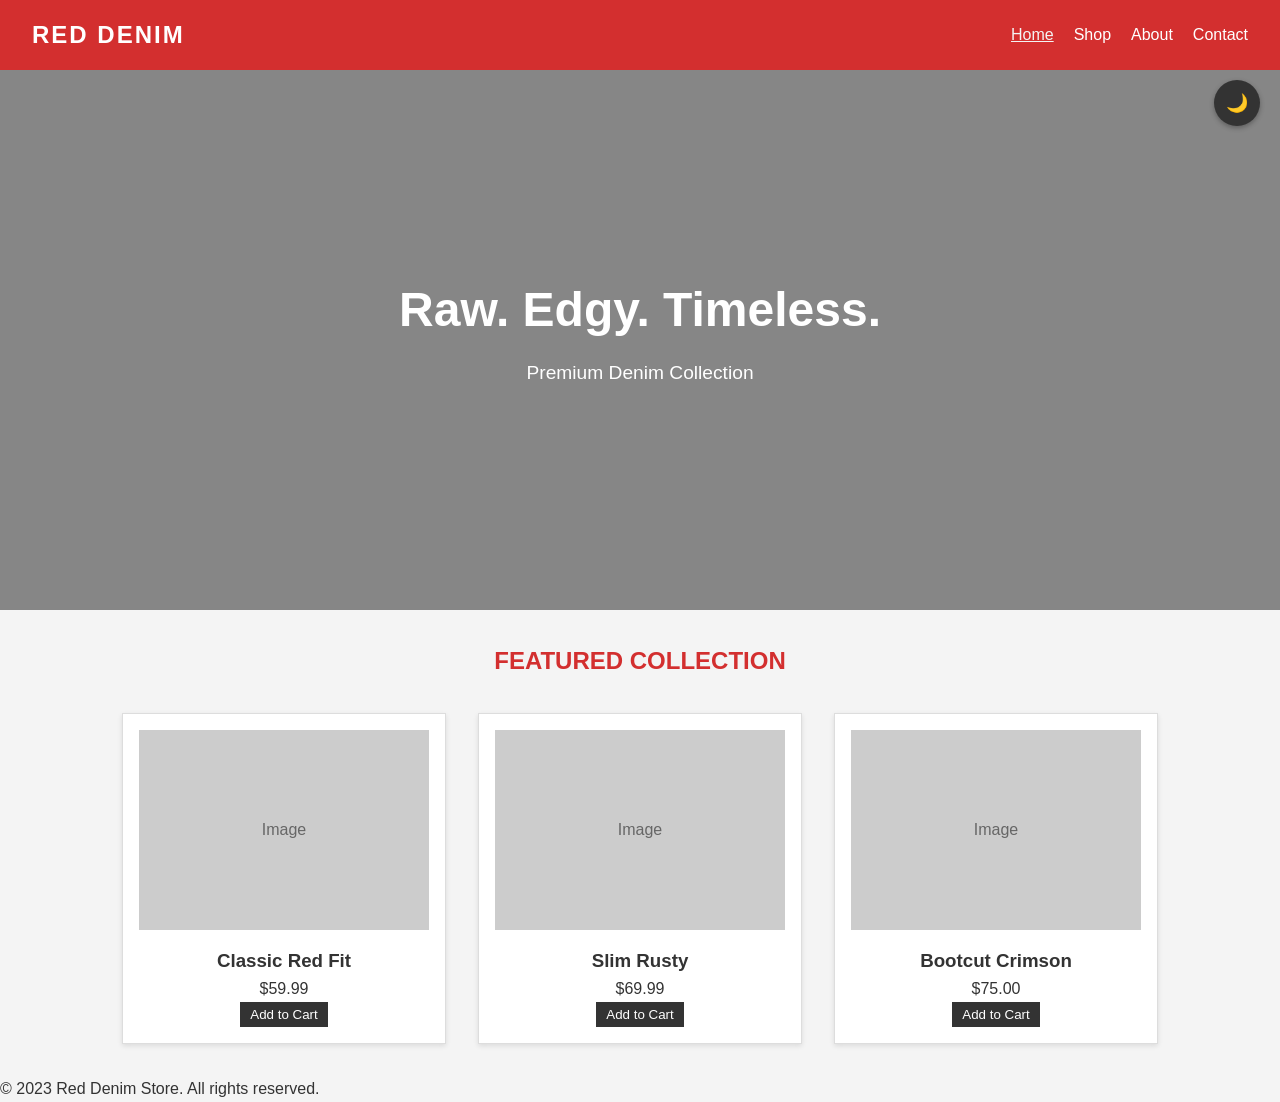
==== index.html @ da0d76e9 "Update index.html" ====
<!DOCTYPE html>
<html lang="en">
<head>
    <meta charset="UTF-8">
    <meta name="viewport" content="width=device-width, initial-scale=1.0">
    <title>Red Denim | Home</title>
    <link rel="stylesheet" href="css/style.css">
</head>
<body>

    <nav class="navbar">
        <div class="logo">RED DENIM</div>
        <ul class="nav-links">
            <li><a href="index.html" class="active">Home</a></li>
            <li><a href="shop.html">Shop</a></li>
            <li><a href="about.html">About</a></li>
            <li><a href="contact.html">Contact</a></li>
        </ul>
        <div class="hamburger">
            <span></span>
            <span></span>
            <span></span>
        </div>
    </nav>

    <header class="hero">
        <div class="slide slide1"></div>
        <div class="slide slide2"></div>

        <div class="hero-content">
            <h1>Raw. Edgy. Timeless.</h1>
            <p>Premium Denim Collection</p>
        </div>
    </header>
    
    <section class="container">
        <h2>Featured Collection</h2>
        <div class="product-grid">
            <div class="product-card">
                <div class="placeholder-img">Image</div>
                <h3>Classic Red Fit</h3>
                <p>$59.99</p>
                <button class="btn-small">Add to Cart</button>
            </div>
            <div class="product-card">
                <div class="placeholder-img">Image</div>
                <h3>Slim Rusty</h3>
                <p>$69.99</p>
                <button class="btn-small">Add to Cart</button>
            </div>
            <div class="product-card">
                <div class="placeholder-img">Image</div>
                <h3>Bootcut Crimson</h3>
                <p>$75.00</p>
                <button class="btn-small">Add to Cart</button>
            </div>
        </div>
    </section>

    <footer>
        <p>&copy; 2023 Red Denim Store. All rights reserved.</p>
    </footer>

    <script src="js/main.js"></script>
    <script src="js/home.js"></script>
</body>
</html>
---- css/style.css ----
:root {
    --primary-red: #D32F2F;
    --dark-red: #B71C1C;
    --white: #ffffff;
    --light-gray: #f4f4f4;
    --text-dark: #333;
}

* {
    margin: 0;
    padding: 0;
    box-sizing: border-box;
    font-family: 'Arial', sans-serif;
}

body {
    background-color: var(--light-gray);
    color: var(--text-dark);
    line-height: 1.6;
}

a { text-decoration: none; }
ul { list-style: none; }

.navbar {
    display: flex;
    justify-content: space-between;
    align-items: center;
    background-color: var(--primary-red);
    padding: 1rem 2rem;
    position: sticky;
    top: 0;
    z-index: 100;
}

.logo {
    color: var(--white);
    font-size: 1.5rem;
    font-weight: bold;
    text-transform: uppercase;
    letter-spacing: 2px;
}

.nav-links {
    display: flex;
    gap: 20px;
}

.nav-links a {
    color: var(--white);
    font-weight: 500;
    transition: color 0.3s;
}

.nav-links a:hover, .nav-links a.active {
    color: var(--light-gray);
    text-decoration: underline;
}

.hamburger {
    display: none;
    cursor: pointer;
}
.hamburger span {
    display: block;
    width: 25px;
    height: 3px;
    background-color: var(--white);
    margin: 5px 0;
}

.hero {
    height: 60vh;
    display: flex;
    align-items: center;
    justify-content: center;
    text-align: center;
    color: white;
    background-size: cover;
    background-position: center;
    background-repeat: no-repeat;
    transition: background-image 1s ease-in-out;
    position: relative;
}

.hero::before {
    content: "";
    position: absolute;
    inset: 0;
    background: rgba(0,0,0,0.45);
}

.hero-content {
    position: relative;
    z-index: 2;
}

.hero h1 {
    font-size: 3rem;
    margin-bottom: 10px;
}

.hero p {
    font-size: 1.2rem;
    margin-bottom: 20px;
}

.btn {
    display: inline-block;
    background-color: var(--primary-red);
    color: var(--white);
    padding: 10px 20px;
    border: none;
    cursor: pointer;
    font-size: 1rem;
    transition: background 0.3s;
}

.btn:hover {
    background-color: var(--dark-red);
}

.container {
    padding: 2rem;
    max-width: 1100px;
    margin: 0 auto;
}

h2 {
    text-align: center;
    margin-bottom: 2rem;
    color: var(--primary-red);
    text-transform: uppercase;
}

.product-grid {
    display: grid;
    grid-template-columns: repeat(auto-fit, minmax(250px, 1fr));
    gap: 2rem;
}

.product-card {
    background-color: var(--white);
    padding: 1rem;
    text-align: center;
    box-shadow: 0 2px 5px rgba(0,0,0,0.1);
    border: 1px solid #ddd;
}

.placeholder-img {
    background-color: #ccc;
    height: 200px;
    display: flex;
    align-items: center;
    justify-content: center;
    color: #666;
    margin-bottom: 1rem;
}

.price {
    font-weight: bold;
    color: var(--primary-red);
    font-size: 1.2rem;
    margin: 10px 0;
}

.btn-small {
    background-color: var(--text-dark);
    color: var(--white);
    border: none;
    padding: 5px 10px;
    cursor:
}

body.dark-mode {
    background-color: #1a1a1a;
    color: #f4f4f4;
}

body.dark-mode .navbar {
    background-color: #8B0000;
}

body.dark-mode .product-card {
    background-color: #2a2a2a;
    border: 1px solid #444;
}

body.dark-mode .product-card h3,
body.dark-mode .product-card p {
    color: #f4f4f4;
}

body.dark-mode .hero {
    background: linear-gradient(135deg, #8B0000 0%, #5a0000 100%);
}

body.dark-mode .hero h1,
body.dark-mode .hero p {
    color: #fff;
}

body.dark-mode h2,
body.dark-mode .price {
    color: #ff6b6b;
}

body.dark-mode .btn-small {
    background-color: #ff6b6b;
    color: #1a1a1a;
}

body.dark-mode footer {
    background-color: #5a0000;
}

body.dark-mode .placeholder-img {
    background-color: #444;
    color: #aaa;
}

body.dark-mode form label {
    color: #f4f4f4;
}

body.dark-mode form input,
body.dark-mode form textarea {
    background-color: #333;
    border: 1px solid #555;
    color: #f4f4f4;
}

@media (max-width: 768px) {
    .hamburger {
        display: flex;
    }
    
    .nav-links {
        display: none;
        position: fixed;
        top: 60px;
        left: 0;
        width: 100%;
        background-color: #D32F2F;
        flex-direction: column;
        text-align: center;
        padding: 20px;
    }
    
    .nav-links.nav-active {
        display: flex;
    }
    
    .nav-links li {
        margin: 15px 0;
    }
    
    .hero h1 {
        font-size: 2rem;
    }
    
    .container {
        padding: 1rem;
    }
    
    .product-grid {
        grid-template-columns: 1fr;
    }
}

@media (max-width: 480px) {
    .hero {
        height: 50vh;
    }
    
    .hero h1 {
        font-size: 1.5rem;
    }
    
    .logo {
        font-size: 1.2rem;
    }
    
    .navbar {
        padding: 1rem;
    }
}
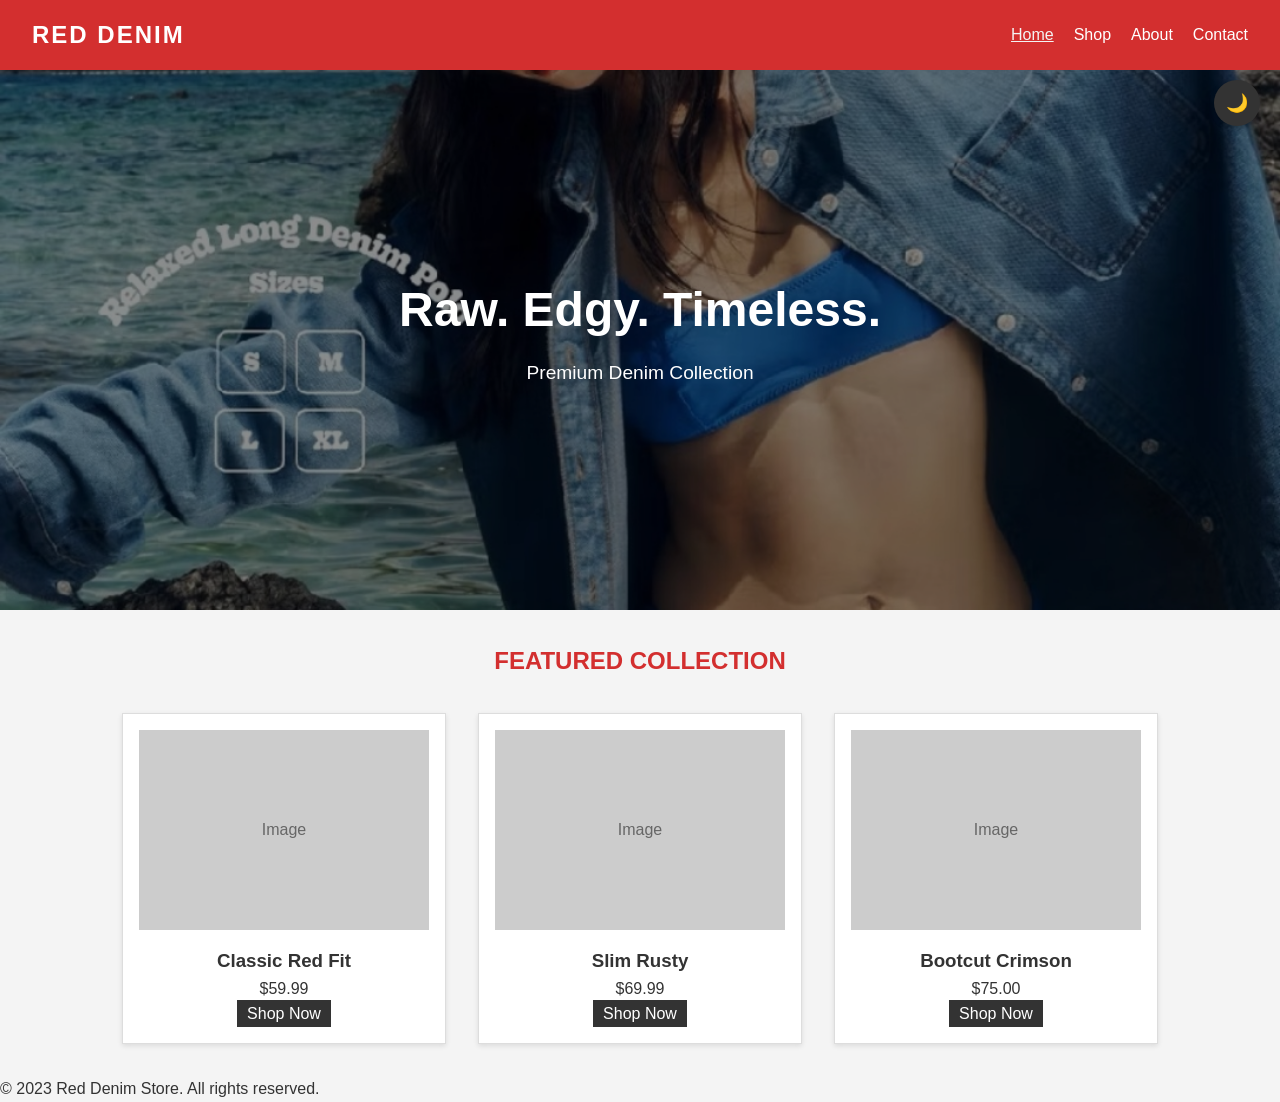
==== commit d8481188: "Update index.html" ====
--- a/index.html
+++ b/index.html
@@ -23,7 +23,7 @@
         </div>
     </nav>
 
-    <header class="hero">
+    <section class="hero">
         <div class="slide slide1"></div>
         <div class="slide slide2"></div>
 
@@ -31,7 +31,7 @@
             <h1>Raw. Edgy. Timeless.</h1>
             <p>Premium Denim Collection</p>
         </div>
-    </header>
+    </section>
     
     <section class="container">
         <h2>Featured Collection</h2>
@@ -40,19 +40,19 @@
                 <div class="placeholder-img">Image</div>
                 <h3>Classic Red Fit</h3>
                 <p>$59.99</p>
-                <button class="btn-small">Add to Cart</button>
+                <a href="shop.html" class="btn-small">Shop Now</a>
             </div>
             <div class="product-card">
                 <div class="placeholder-img">Image</div>
                 <h3>Slim Rusty</h3>
                 <p>$69.99</p>
-                <button class="btn-small">Add to Cart</button>
+                <a href="shop.html" class="btn-small">Shop Now</a>
             </div>
             <div class="product-card">
                 <div class="placeholder-img">Image</div>
                 <h3>Bootcut Crimson</h3>
                 <p>$75.00</p>
-                <button class="btn-small">Add to Cart</button>
+                <a href="shop.html" class="btn-small">Shop Now</a>
             </div>
         </div>
     </section>
--- a/css/style.css
+++ b/css/style.css
@@ -169,7 +169,7 @@
     color: var(--white);
     border: none;
     padding: 5px 10px;
-    cursor:
+    cursor: pointer;
 }
 
 body.dark-mode {
@@ -189,10 +189,6 @@
 body.dark-mode .product-card h3,
 body.dark-mode .product-card p {
     color: #f4f4f4;
-}
-
-body.dark-mode .hero {
-    background: linear-gradient(135deg, #8B0000 0%, #5a0000 100%);
 }
 
 body.dark-mode .hero h1,
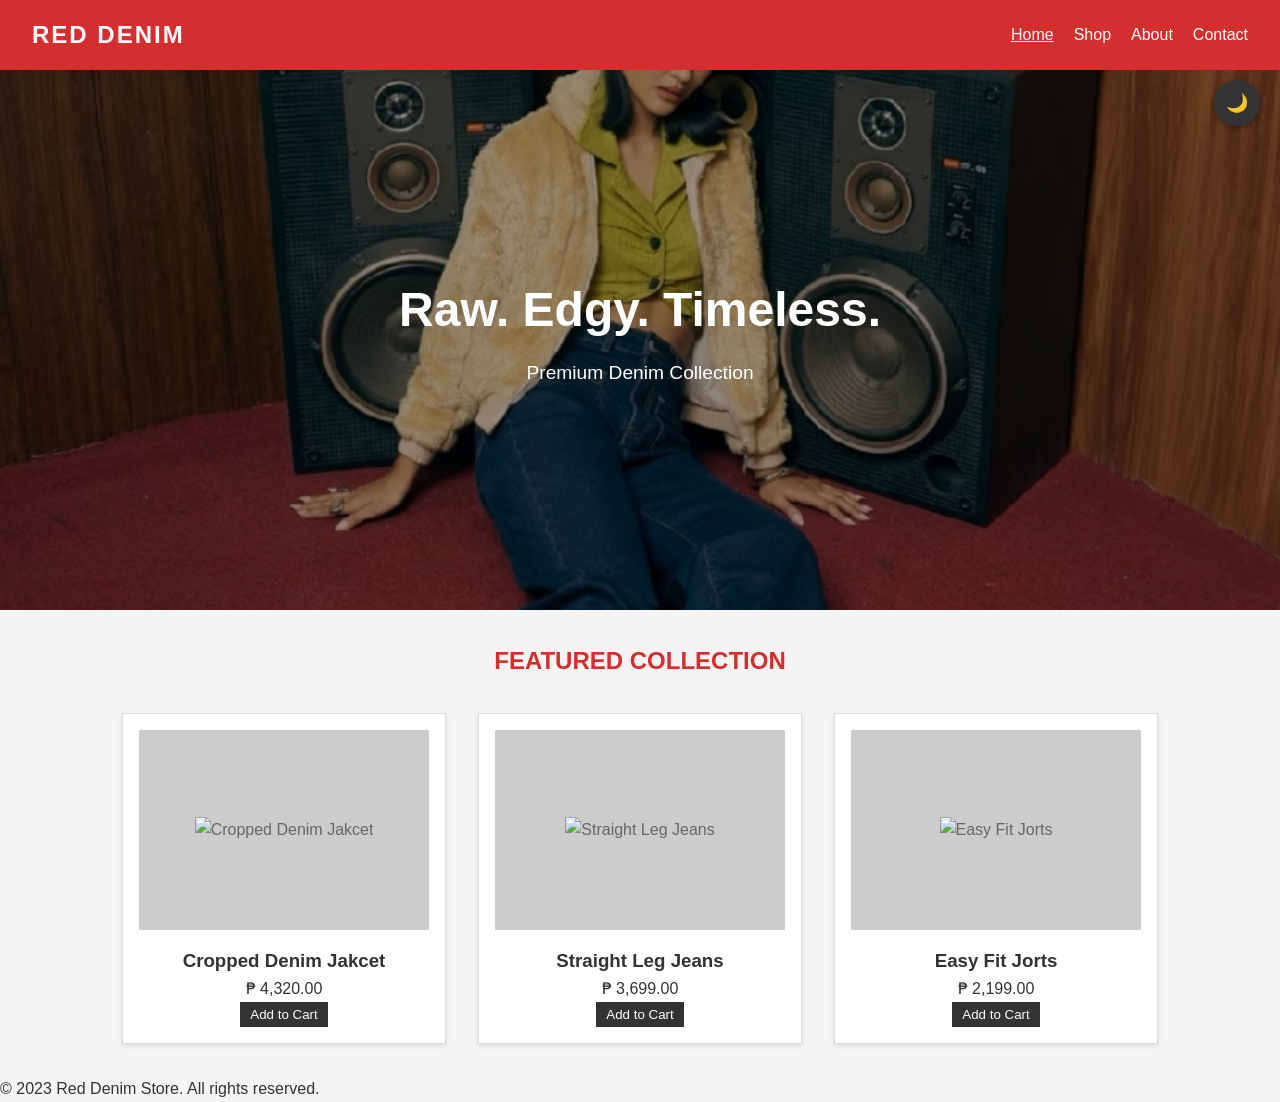
==== commit 091aa242: "Update index.html" ====
--- a/index.html
+++ b/index.html
@@ -33,26 +33,33 @@
         </div>
     </section>
     
-    <section class="container">
+   <section class="container">
         <h2>Featured Collection</h2>
         <div class="product-grid">
+
             <div class="product-card">
-                <div class="placeholder-img">Image</div>
-                <h3>Classic Red Fit</h3>
-                <p>$59.99</p>
-                <a href="shop.html" class="btn-small">Shop Now</a>
+                <div class="placeholder-img">
+                    <img src="images/Cropped Denim jacket.jpg" alt="Cropped Denim Jakcet" class="product-img">
+                </div>
+                <h3>Cropped Denim Jakcet</h3>
+                <p> ₱ 4,320.00</p>
+                <button class="btn-small" onclick="addToCart('Cropped Denim Jacket')">Add to Cart</button>
             </div>
             <div class="product-card">
-                <div class="placeholder-img">Image</div>
-                <h3>Slim Rusty</h3>
-                <p>$69.99</p>
-                <a href="shop.html" class="btn-small">Shop Now</a>
+                <div class="placeholder-img">
+                    <img src="images/Straigh tleg jeans.jpg" alt="Straight Leg Jeans" class="product-img">
+                </div>
+                <h3>Straight Leg Jeans</h3>
+                <p> ₱ 3,699.00</p>
+                <button class="btn-small" onclick="addToCart('Straight Leg Jeans')">Add to Cart</button>
             </div>
             <div class="product-card">
-                <div class="placeholder-img">Image</div>
-                <h3>Bootcut Crimson</h3>
-                <p>$75.00</p>
-                <a href="shop.html" class="btn-small">Shop Now</a>
+                <div class="placeholder-img">
+                    <img src="images/Easy fit Jorts.jpg" alt="Easy Fit Jorts" class="product-img">
+                </div>
+                <h3>Easy Fit Jorts</h3>
+                <p> ₱ 2,199.00</p>
+                <button class="btn-small" onclick="addToCart('Easy Fit Jorts')">Add to Cart</button>
             </div>
         </div>
     </section>
--- a/css/style.css
+++ b/css/style.css
@@ -70,29 +70,47 @@
 }
 
 .hero {
+    position: relative;
     height: 60vh;
+    overflow: hidden;
+
     display: flex;
     align-items: center;
     justify-content: center;
     text-align: center;
-    color: white;
+}
+
+.slide {
+    position: absolute;
+    inset: 0;
+
     background-size: cover;
     background-position: center;
     background-repeat: no-repeat;
-    transition: background-image 1s ease-in-out;
-    position: relative;
+
+    transition: opacity 1.5s ease-in-out;
+}
+
+.slide1 {
+    opacity: 1;
+}
+
+.slide2 {
+    opacity: 0;
 }
 
 .hero::before {
     content: "";
     position: absolute;
     inset: 0;
-    background: rgba(0,0,0,0.45);
+    background: rgba(0,0,0,0.4);
+    z-index: 1;
 }
 
 .hero-content {
     position: relative;
     z-index: 2;
+    color: white;
 }
 
 .hero h1 {
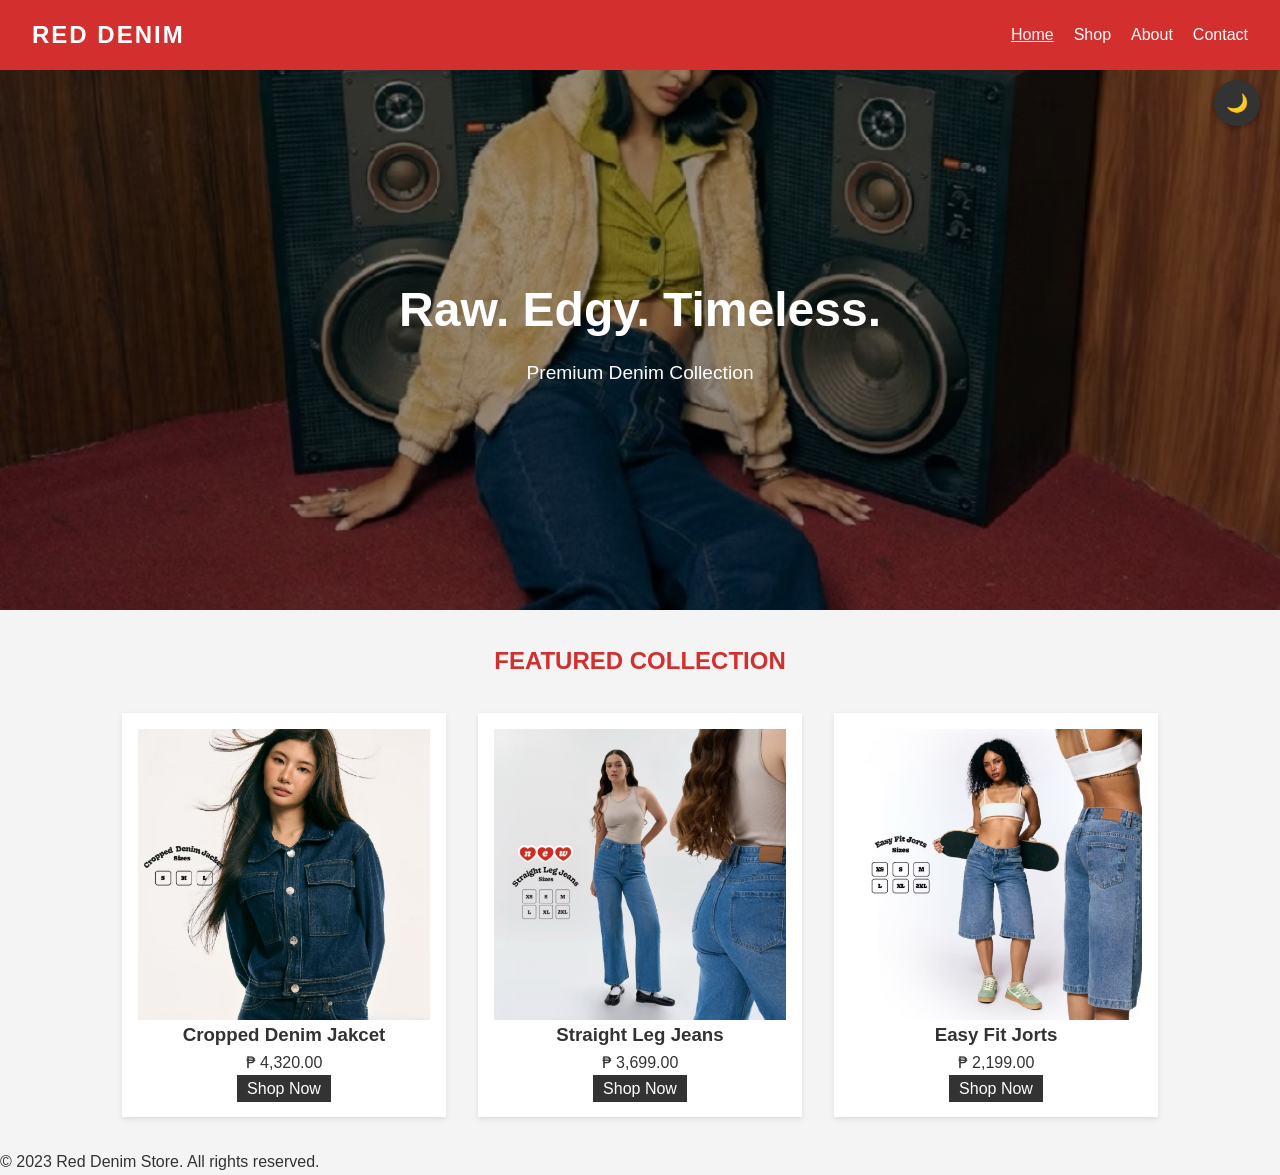
==== commit 6937f70d: "Update index.html" ====
--- a/index.html
+++ b/index.html
@@ -43,7 +43,7 @@
                 </div>
                 <h3>Cropped Denim Jakcet</h3>
                 <p> ₱ 4,320.00</p>
-                <button class="btn-small" onclick="addToCart('Cropped Denim Jacket')">Add to Cart</button>
+                <a href="shop.html" class="btn-small">Shop Now</a>
             </div>
             <div class="product-card">
                 <div class="placeholder-img">
@@ -51,7 +51,7 @@
                 </div>
                 <h3>Straight Leg Jeans</h3>
                 <p> ₱ 3,699.00</p>
-                <button class="btn-small" onclick="addToCart('Straight Leg Jeans')">Add to Cart</button>
+                <a href="shop.html" class="btn-small">Shop Now</a>
             </div>
             <div class="product-card">
                 <div class="placeholder-img">
@@ -59,7 +59,7 @@
                 </div>
                 <h3>Easy Fit Jorts</h3>
                 <p> ₱ 2,199.00</p>
-                <button class="btn-small" onclick="addToCart('Easy Fit Jorts')">Add to Cart</button>
+                <a href="shop.html" class="btn-small">Shop Now</a>
             </div>
         </div>
     </section>
--- a/css/style.css
+++ b/css/style.css
@@ -161,18 +161,24 @@
     background-color: var(--white);
     padding: 1rem;
     text-align: center;
-    box-shadow: 0 2px 5px rgba(0,0,0,0.1);
-    border: 1px solid #ddd;
+    box-shadow: 0 2px 5px rgba(0, 0, 0, 0.1);
+    border: px solid #000000;
 }
 
 .placeholder-img {
-    background-color: #ccc;
-    height: 200px;
-    display: flex;
-    align-items: center;
-    justify-content: center;
-    color: #666;
-    margin-bottom: 1rem;
+    .placeholder-img img {
+        width: 100%;
+        height: 100%;
+        object-fit: cover;
+        display: block;
+    }
+
+    .product-img {
+        width: 100%;
+        height: 100%;
+        object-fit: cover;
+        display: block;
+    }
 }
 
 .price {
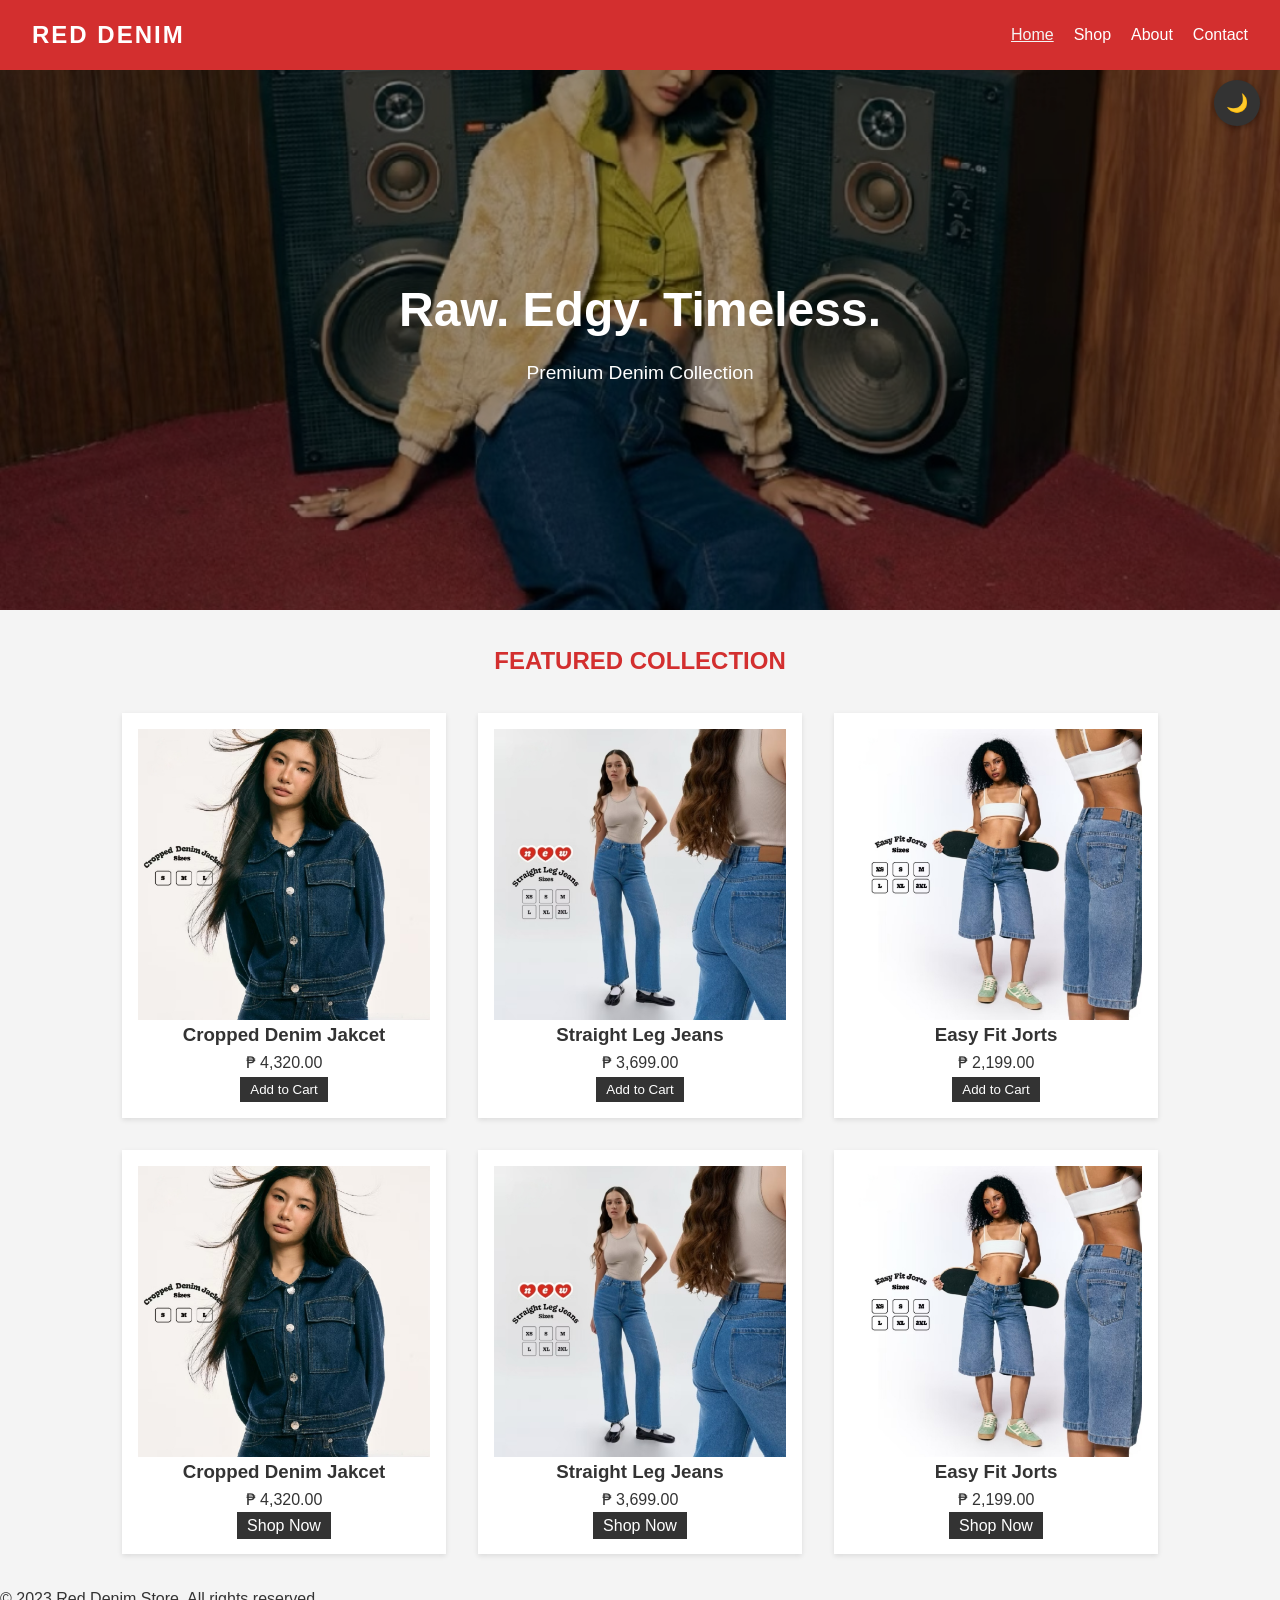
==== commit 10e953f1: "Update index.html" ====
--- a/index.html
+++ b/index.html
@@ -43,6 +43,30 @@
                 </div>
                 <h3>Cropped Denim Jakcet</h3>
                 <p> ₱ 4,320.00</p>
+                <button class="btn-small" onclick="addToCart('Cropped Denim Jacket')">Add to Cart</button>
+            </div>
+            <div class="product-card">
+                <div class="placeholder-img">
+                    <img src="images/Straigh tleg jeans.jpg" alt="Straight Leg Jeans" class="product-img">
+                </div>
+                <h3>Straight Leg Jeans</h3>
+                <p> ₱ 3,699.00</p>
+                <button class="btn-small" onclick="addToCart('Straight Leg Jeans')">Add to Cart</button>
+            </div>
+            <div class="product-card">
+                <div class="placeholder-img">
+                    <img src="images/Easy fit Jorts.jpg" alt="Easy Fit Jorts" class="product-img">
+                </div>
+                <h3>Easy Fit Jorts</h3>
+                <p> ₱ 2,199.00</p>
+                <button class="btn-small" onclick="addToCart('Easy Fit Jorts')">Add to Cart</button>
+            </div>
+            <div class="product-card">
+                <div class="placeholder-img">
+                    <img src="images/Cropped Denim jacket.jpg" alt="Cropped Denim Jakcet" class="product-img">
+                </div>
+                <h3>Cropped Denim Jakcet</h3>
+                <p> ₱ 4,320.00</p>
                 <a href="shop.html" class="btn-small">Shop Now</a>
             </div>
             <div class="product-card">
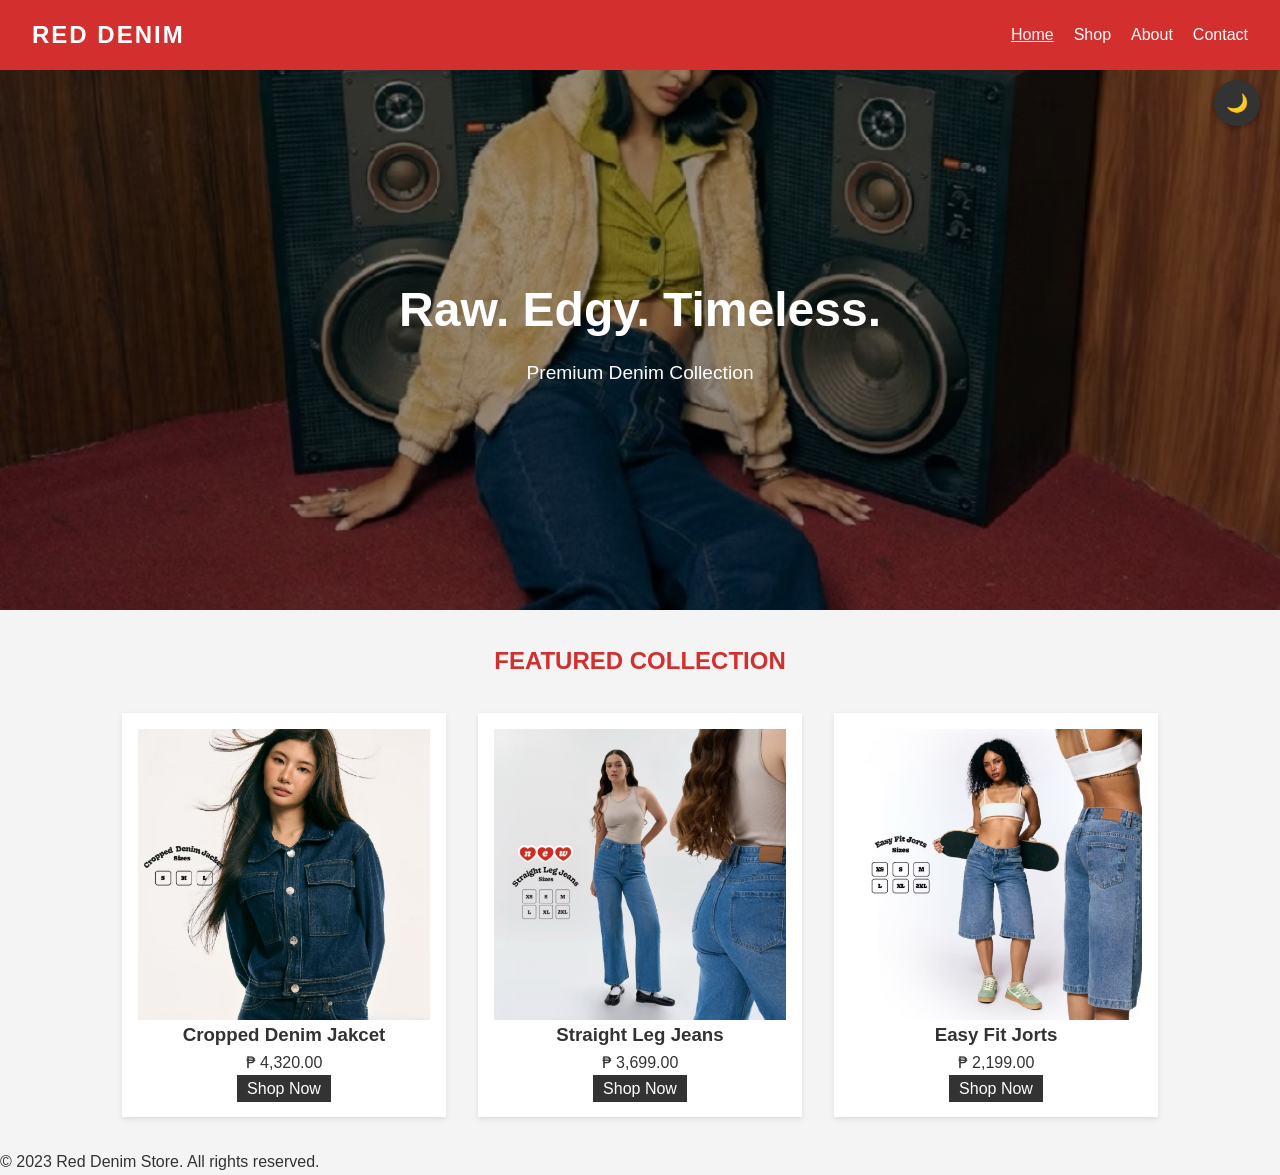
==== commit 7dfd3d2b: "Update index.html" ====
--- a/index.html
+++ b/index.html
@@ -36,31 +36,7 @@
    <section class="container">
         <h2>Featured Collection</h2>
         <div class="product-grid">
-
-            <div class="product-card">
-                <div class="placeholder-img">
-                    <img src="images/Cropped Denim jacket.jpg" alt="Cropped Denim Jakcet" class="product-img">
-                </div>
-                <h3>Cropped Denim Jakcet</h3>
-                <p> ₱ 4,320.00</p>
-                <button class="btn-small" onclick="addToCart('Cropped Denim Jacket')">Add to Cart</button>
-            </div>
-            <div class="product-card">
-                <div class="placeholder-img">
-                    <img src="images/Straigh tleg jeans.jpg" alt="Straight Leg Jeans" class="product-img">
-                </div>
-                <h3>Straight Leg Jeans</h3>
-                <p> ₱ 3,699.00</p>
-                <button class="btn-small" onclick="addToCart('Straight Leg Jeans')">Add to Cart</button>
-            </div>
-            <div class="product-card">
-                <div class="placeholder-img">
-                    <img src="images/Easy fit Jorts.jpg" alt="Easy Fit Jorts" class="product-img">
-                </div>
-                <h3>Easy Fit Jorts</h3>
-                <p> ₱ 2,199.00</p>
-                <button class="btn-small" onclick="addToCart('Easy Fit Jorts')">Add to Cart</button>
-            </div>
+            
             <div class="product-card">
                 <div class="placeholder-img">
                     <img src="images/Cropped Denim jacket.jpg" alt="Cropped Denim Jakcet" class="product-img">
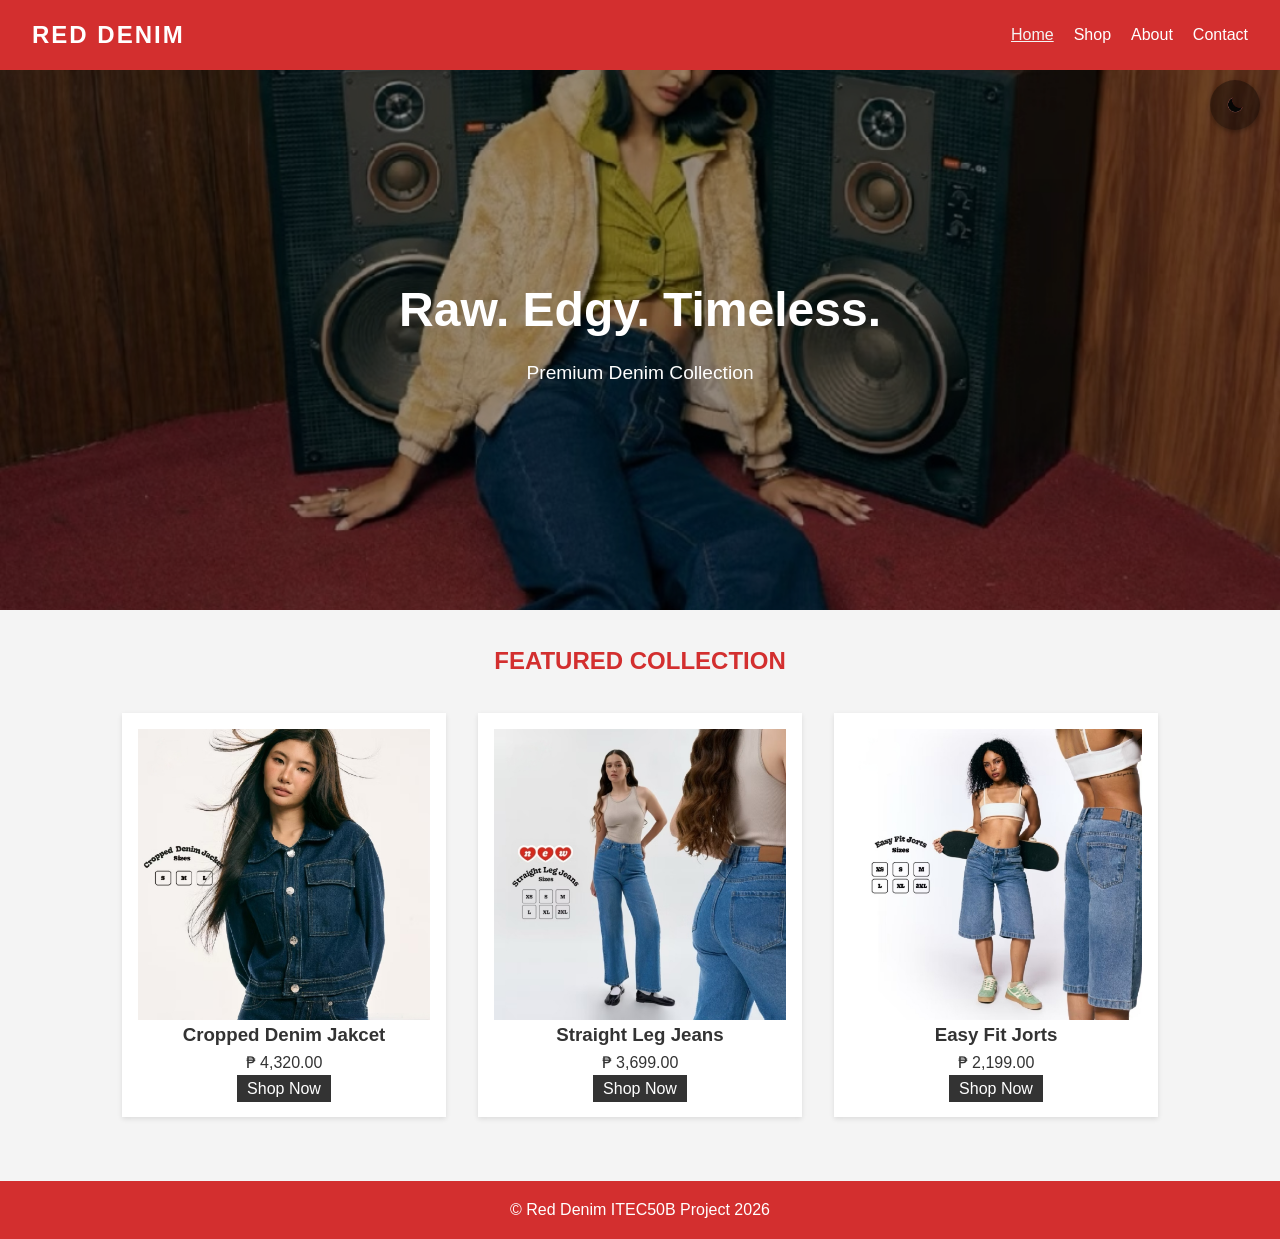
==== commit 522b0d86: "Update index.html" ====
--- a/index.html
+++ b/index.html
@@ -65,7 +65,7 @@
     </section>
 
     <footer>
-        <p>&copy; 2023 Red Denim Store. All rights reserved.</p>
+        <p>&copy; Red Denim ITEC50B Project 2026</p>
     </footer>
 
     <script src="js/main.js"></script>
--- a/css/style.css
+++ b/css/style.css
@@ -19,8 +19,35 @@
     line-height: 1.6;
 }
 
-a { text-decoration: none; }
-ul { list-style: none; }
+a { text-decoration: none; 
+}
+
+ul { list-style: none; 
+}
+
+.dark-mode-btn {
+    position: fixed;
+    top: 80px;
+    right: 20px;
+    width: 50px;
+    height: 50px;
+    border-radius: 50%;
+    border: none;
+    cursor: pointer;
+    background: #333;
+    background: rgba(0, 0, 0, 0.4);
+    z-index: 101;
+    box-shadow: 0 2px 5px rgba(0,0,0,0.3);
+    display: flex;
+    align-items: center;
+    justify-content: center;
+}
+
+.theme-icon {
+    width: 28px;
+    height: 28px;
+    object-fit: contain;
+}
 
 .navbar {
     display: flex;
@@ -134,6 +161,19 @@
     transition: background 0.3s;
 }
 
+.about-section,
+.contact-section {
+    min-height: 75vh;
+}
+
+footer {
+    background-color: var(--primary-red);
+    color: white;
+    text-align: center;
+    padding: 1rem;
+    margin-top: 2rem;
+}
+
 .btn:hover {
     background-color: var(--dark-red);
 }
@@ -162,23 +202,14 @@
     padding: 1rem;
     text-align: center;
     box-shadow: 0 2px 5px rgba(0, 0, 0, 0.1);
-    border: px solid #000000;
-}
-
-.placeholder-img {
-    .placeholder-img img {
-        width: 100%;
-        height: 100%;
-        object-fit: cover;
-        display: block;
-    }
-
-    .product-img {
-        width: 100%;
-        height: 100%;
-        object-fit: cover;
-        display: block;
-    }
+}
+
+.placeholder-img img,
+.product-img {
+    width: 100%;
+    height: 100%;
+    object-fit: cover;
+    display: block;
 }
 
 .price {
@@ -196,6 +227,58 @@
     cursor: pointer;
 }
 
+.contact-layout {
+    display: grid;
+    grid-template-columns: 1fr 2fr;
+    gap: 3rem;
+    align-items: start;
+}
+
+.contact-info {
+    background: white;
+    padding: 2rem;
+    border-radius: 10px;
+    box-shadow: 0 2px 10px rgba(0,0,0,0.1);
+}
+
+.contact-info h3 {
+    color: var(--primary-red);
+    margin-bottom: 1rem;
+}
+
+.contact-info p {
+    margin-bottom: 1rem;
+}
+
+#contactForm {
+    background: white;
+    padding: 2rem;
+    border-radius: 10px;
+    box-shadow: 0 2px 10px rgba(0,0,0,0.1);
+}
+
+.form-group {
+    margin-bottom: 1.25rem;
+}
+
+.form-group label {
+    display: block;
+    margin-bottom: .5rem;
+    font-weight: bold;
+}
+
+.form-group input,
+.form-group textarea {
+    width: 100%;
+    padding: .75rem;
+    border: 1px solid #ccc;
+    border-radius: 5px;
+}
+
+.form-group textarea {
+    resize: vertical;
+}
+
 body.dark-mode {
     background-color: #1a1a1a;
     color: #f4f4f4;
@@ -249,12 +332,60 @@
     border: 1px solid #555;
     color: #f4f4f4;
 }
+body.dark-mode .contact-info,
+body.dark-mode #contactForm {
+    background-color: #2a2a2a;
+    color: #f4f4f4;
+    box-shadow: 0 2px 10px rgba(0,0,0,0.4);
+}
+
+body.dark-mode .contact-info h3 {
+    color: #ff6b6b;
+}
+
+body.dark-mode .contact-info p {
+    color: #f4f4f4;
+}
+
+body.dark-mode .cart-sidebar {
+    background-color: #2a2a2a;
+    color: #f4f4f4;
+}
+
+body.dark-mode .cart-item {
+    background-color: #333;
+    color: #f4f4f4;
+}
+
+body.dark-mode .cart-footer {
+    border-top: 1px solid #555;
+}
+
+body.dark-mode .popup-box {
+    background-color: #2a2a2a;
+    color: #f4f4f4;
+}
+
+body.dark-mode .remove-btn {
+    background-color: #555;
+}
+
+body.dark-mode .remove-btn:hover {
+    background-color: #777;
+}
+
+body.dark-mode .cart-header {
+    background-color: #8B0000;
+}
+
+body.dark-mode .cart-header h2 {
+    color: white;
+}
 
 @media (max-width: 768px) {
     .hamburger {
         display: flex;
     }
-    
     .nav-links {
         display: none;
         position: fixed;
@@ -266,42 +397,169 @@
         text-align: center;
         padding: 20px;
     }
-    
     .nav-links.nav-active {
         display: flex;
     }
-    
     .nav-links li {
         margin: 15px 0;
     }
-    
     .hero h1 {
         font-size: 2rem;
     }
-    
     .container {
         padding: 1rem;
     }
-    
     .product-grid {
         grid-template-columns: 1fr;
     }
-}
-
-@media (max-width: 480px) {
-    .hero {
-        height: 50vh;
-    }
-    
-    .hero h1 {
-        font-size: 1.5rem;
-    }
-    
-    .logo {
-        font-size: 1.2rem;
-    }
-    
-    .navbar {
-        padding: 1rem;
-    }
-}
+    .contact-layout {
+        grid-template-columns: 1fr;
+    }
+
+}
+
+.cart-icon {
+    position: fixed;
+    top: 80px;
+    right: 80px;
+    background: rgba(0,0,0,0.4);
+    border-radius: 30px;
+    padding: 10px;
+    cursor: pointer;
+    z-index: 101;
+
+    display: flex;
+    align-items: center;
+    gap: 8px;
+}
+
+.cart-img {
+    width: 28px;
+    height: 28px;
+    object-fit: contain;
+}
+
+#cart-count {
+    color: white;
+    font-weight: bold;
+}
+
+.cart-sidebar{
+    position:fixed;
+    top:0;
+    right:-400px;
+    width:350px;
+    height:100%;
+    background:white;
+    box-shadow:-5px 0 15px rgba(0,0,0,0.2);
+    z-index:999;
+    transition:0.4s;
+    display:flex;
+    flex-direction:column;
+}
+
+.cart-sidebar.active{
+    right:0;
+}
+
+.cart-header{
+    background:var(--primary-red);
+    color:white;
+    padding:20px;
+    display:flex;
+    justify-content:space-between;
+    align-items:center;
+}
+
+.close-cart{
+    border:none;
+    background:none;
+    color:white;
+    font-size:1.5rem;
+    cursor:pointer;
+}
+
+#cart-items{
+    flex:1;
+    overflow-y:auto;
+    padding:20px;
+}
+
+.cart-item{
+    background:#f4f4f4;
+    padding:15px;
+    margin-bottom:15px;
+    border-radius:10px;
+    display:flex;
+    justify-content:space-between;
+    align-items:center;
+}
+
+.remove-btn{
+    background:#222;
+    color:white;
+    border:none;
+    padding:6px 10px;
+    cursor:pointer;
+    border-radius:6px;
+}
+
+.cart-footer{
+    padding:20px;
+    border-top:1px solid #ddd;
+}
+
+.checkout-btn{
+    width:100%;
+    padding:14px;
+    border:none;
+    background:var(--primary-red);
+    color:white;
+    font-size:1rem;
+    border-radius:10px;
+    cursor:pointer;
+    transition:0.3s;
+}
+
+.checkout-btn:hover{
+    background:var(--dark-red);
+    transform:scale(1.02);
+}
+
+.checkout-popup{
+    position:fixed;
+    inset:0;
+    background:rgba(0,0,0,0.6);
+    display:none;
+    align-items:center;
+    justify-content:center;
+    z-index:1000;
+}
+
+.popup-box{
+    background:white;
+    padding:40px;
+    border-radius:20px;
+    text-align:center;
+    animation:popUp 0.4s ease;
+}
+
+.popup-box button{
+    margin-top:20px;
+    padding:12px 20px;
+    border:none;
+    background:var(--primary-red);
+    color:white;
+    border-radius:10px;
+    cursor:pointer;
+}
+
+.cart-header h2 {
+    color: white;
+    margin: 0;
+}
+
+@keyframes popUp{
+    from{transform:scale(0.7); opacity:0;}
+    to{transform:scale(1); opacity:1;}
+}
